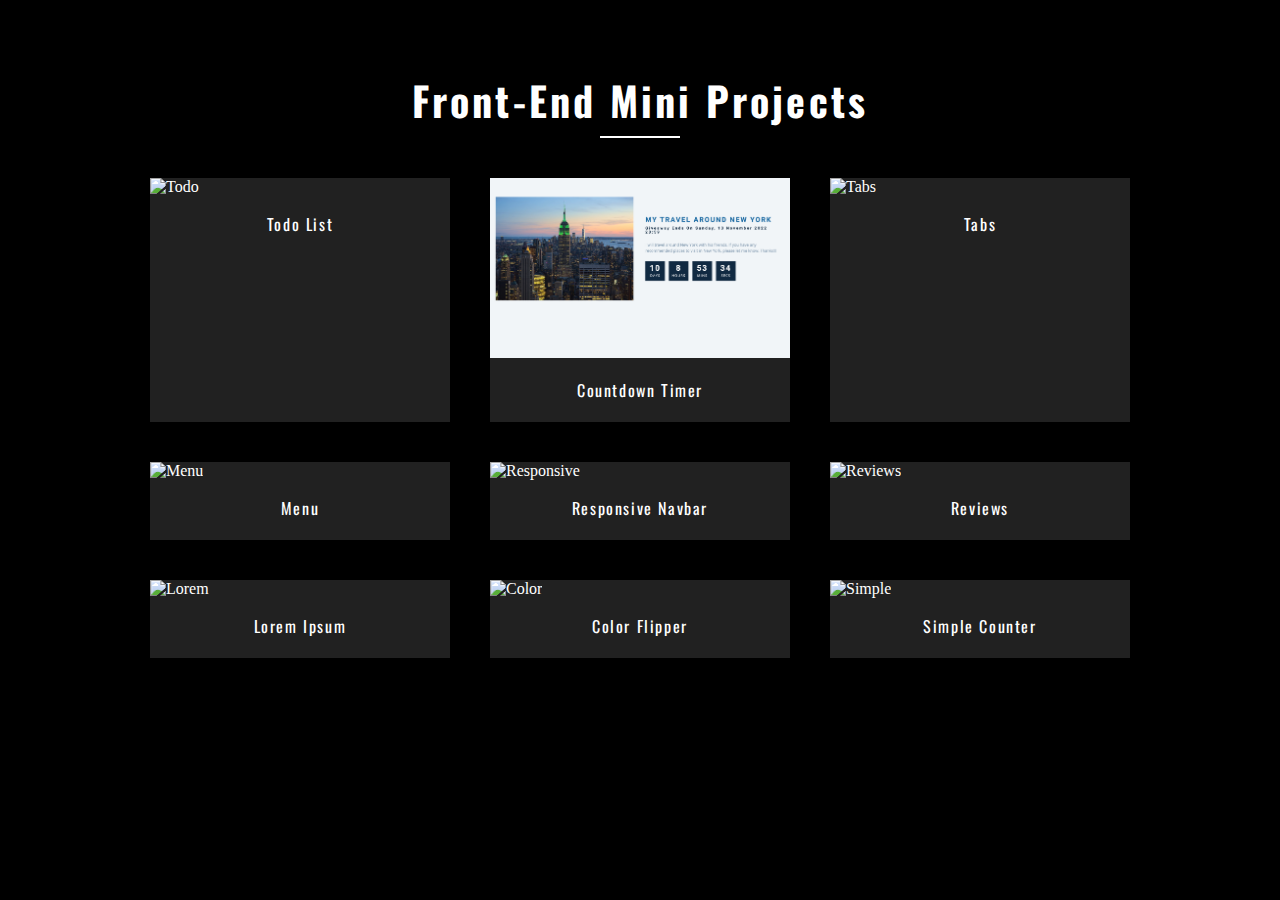
==== index.html @ cfcc2038 "update website logo" ====
<!DOCTYPE html>
<html lang="en">
  <head>
    <meta charset="UTF-8" />
    <meta name="viewport" content="width=device-width, initial-scale=1.0" />
    <title>Front-end Mini Projects</title>
    <!-- font-awesome -->
    <link
      rel="stylesheet"
      href="https://cdnjs.cloudflare.com/ajax/libs/font-awesome/5.14.0/css/all.min.css"
    />
    <!-- styles -->
    <link rel="stylesheet" href="styles.css" />
    <link rel="icon" href="images/website-logo.png">
  </head>
  <body>
    <header>
        <h2>Front-end Mini Projects</h2>
        <div class="underline"></div>
    </header>
    <div class="projects">
    </div>

    <!-- javascript -->
    <script src="app.js"></script>
  </body>
</html>
---- styles.css ----
/*
=============== 
Fonts
===============
*/
@import url('https://fonts.googleapis.com/css2?family=Oswald:wght@400;700&display=swap');

body {
    background-color: black;
    color: white;
    margin: 80px 0px;
}

h1,
h2,
h3,
h4 {
text-align: center;
  letter-spacing: 0.2rem;
  text-transform: capitalize;
  line-height: 1.25;
  margin-bottom: 0.75rem;
  font-family: 'Oswald', sans-serif;
}
h1 {
    font-size: 3rem;
  }
h2 {
    font-size: 2rem;
}
h3 {
    font-size: 1.25rem;
}
h4 {
    font-size: 0.875rem;
}
p {
    margin-bottom: 1.25rem;
    font-family: 'Oswald', sans-serif;
    letter-spacing: 0.1rem;
}
@media screen and (min-width: 800px) {
h1 {
    font-size: 4rem;
}
h2 {
    font-size: 2.5rem;
}
h3 {
    font-size: 1.75rem;
}
h4 {
    font-size: 1rem;
}
body {
    font-size: 1rem;
}
h1,
h2,
h3,
h4 {
    line-height: 1;
}
}

.underline {
    height: 0.15rem;
    width: 5rem;
    background: white;
    margin-left: auto;
    margin-right: auto;
    margin-top: 16px;
}

.projects {
    max-width: 1000px;
    display: grid;
    grid-template-columns: repeat(auto-fill, 300px);
    justify-content: center;
    align-items: stretch;
    row-gap: 40px;
    column-gap: 40px;
    margin-top: 40px;
    margin-left: auto;
    margin-right: auto;
}

.project-image {
    width: 100%;
    aspect-ratio: 10/6;
    object-fit: cover;
}

.project-title {
    text-align: center;
}

.project-container {
    background-color: #212121;
    transition: all 0.8s ease;
}

.project-container:hover {
    transform: scale(1.15);
    cursor: pointer;
}
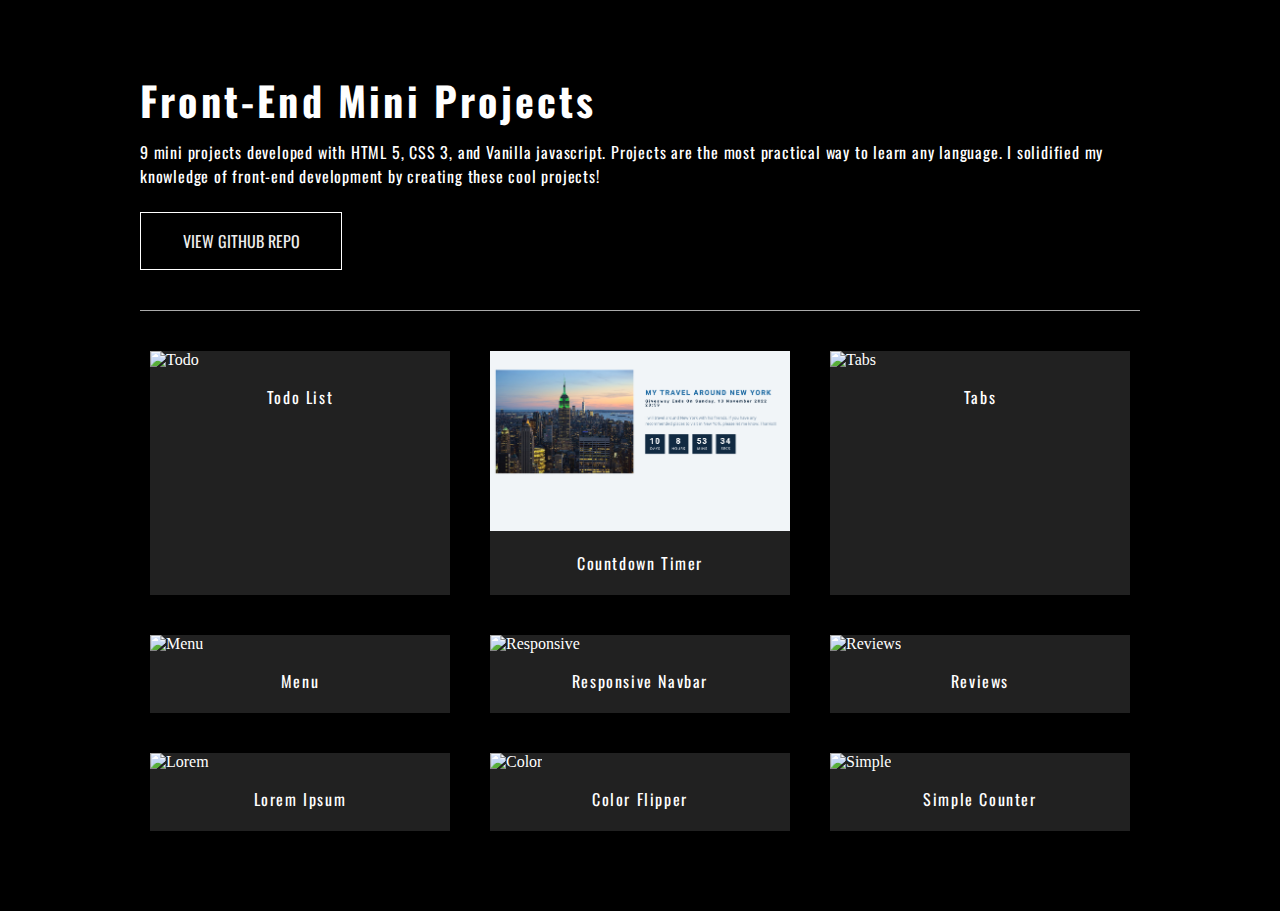
==== commit b3521b78: "add description" ====
--- a/index.html
+++ b/index.html
@@ -16,8 +16,15 @@
   <body>
     <header>
         <h2>Front-end Mini Projects</h2>
+        <p class="description">9 mini projects developed with HTML 5, CSS 3, and Vanilla javascript. Projects are the most practical way to learn any language. I solidified my knowledge of front-end development by creating these cool projects!</p>
+        <div class="develop-github">
+            VIEW GITHUB REPO
+        </div>
+        
         <div class="underline"></div>
     </header>
+
+    
     <div class="projects">
     </div>
 
--- a/styles.css
+++ b/styles.css
@@ -15,12 +15,13 @@
 h2,
 h3,
 h4 {
-text-align: center;
-  letter-spacing: 0.2rem;
-  text-transform: capitalize;
-  line-height: 1.25;
-  margin-bottom: 0.75rem;
-  font-family: 'Oswald', sans-serif;
+    max-width: 1000px;
+    letter-spacing: 0.2rem;
+    text-transform: capitalize;
+    line-height: 1.25;
+    margin-bottom: 0.75rem;
+    font-family: 'Oswald', sans-serif;
+
 }
 h1 {
     font-size: 3rem;
@@ -64,12 +65,9 @@
 }
 
 .underline {
-    height: 0.15rem;
-    width: 5rem;
-    background: white;
-    margin-left: auto;
-    margin-right: auto;
-    margin-top: 16px;
+    height: 0.05rem;
+    background: #aaaaaa;
+    margin-top: 40px;
 }
 
 .projects {
@@ -103,4 +101,37 @@
 .project-container:hover {
     transform: scale(1.15);
     cursor: pointer;
+}
+
+.develop-github {
+    margin-top: 24px;
+    max-width: 200px;
+    padding-top: 16px;
+    padding-bottom: 16px;
+    border: #ffffff 1.5px solid;
+    text-align: center;
+    color: #eeeeee;
+    font-family: 'Oswald', sans-serif;
+    font-size: 1rem;
+
+}
+
+.develop-github:hover {
+    color: #000000;
+    background-color: #eeeeee;
+    cursor: pointer;
+}
+
+header {
+    max-width: 1000px;
+    margin-left: auto;
+    margin-right: auto;
+    padding-left: 20px;
+    padding-right: 20px;
+}
+
+.description {
+    margin-top: 20px;
+    font-family: 'Oswald', sans-serif;
+    letter-spacing: 0.05rem;
 }